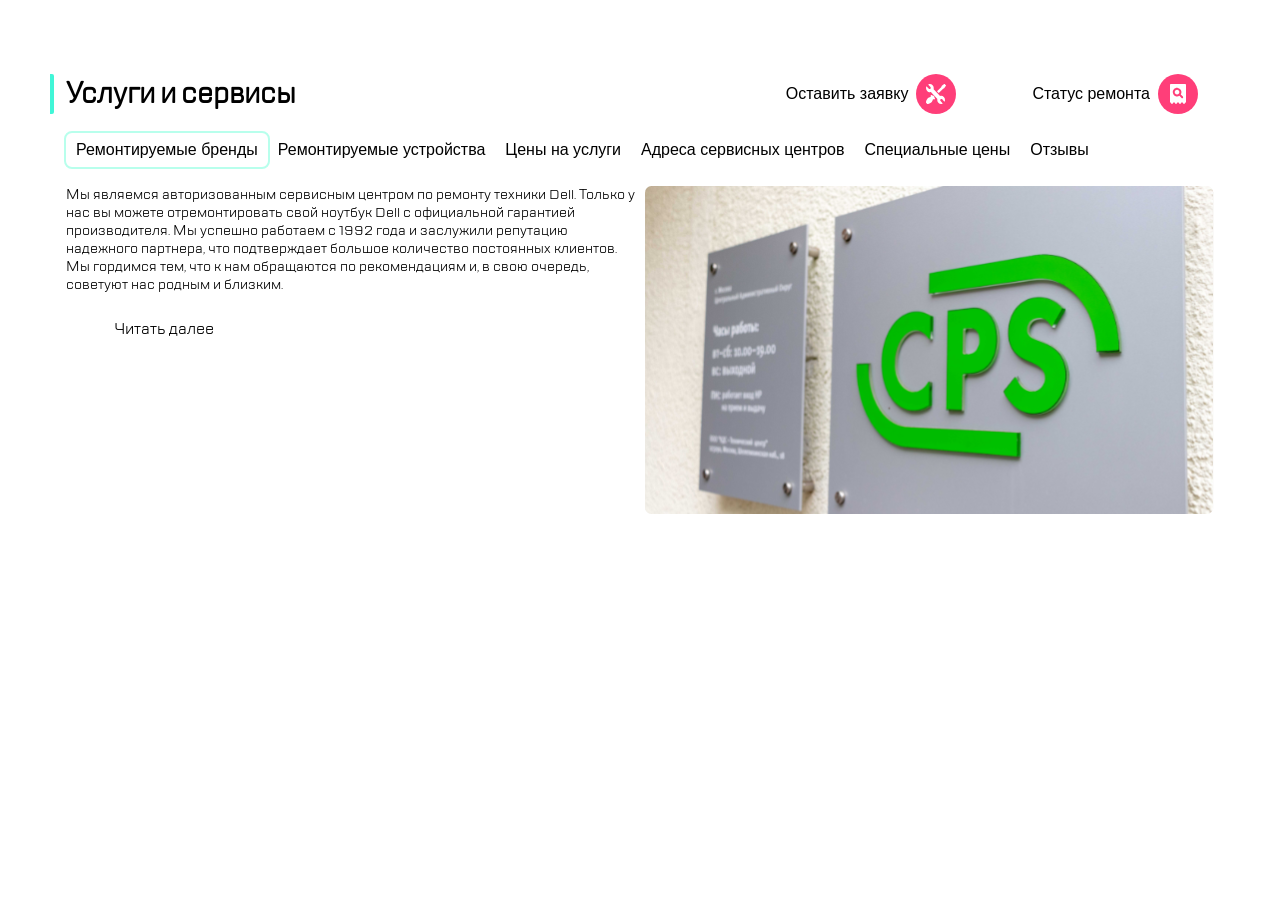
==== index.html @ 4b3b8965 "newtest" ====
<!DOCTYPE html>
<html lang="en">
<head>
    <meta charset="UTF-8">
    <meta name="viewport" content="width=device-width, initial-scale=1.0">
    <title>Услуги и сервисы</title>
    <link rel="stylesheet" href="css/main.css">
</head>
<body>

<!-- Шапка сайта -->
    <header class="header">
        <div class="header__container">
            <div class="header__left">
                <button class="header__btn header__btn--burger"></button>
                <a href="" class="header__logo"></a></div>
                <span class="header__line"></span>
            <div class="header__right">
                <button class="header__btn header__btn--call"></button>
                <button class="header__btn header__btn--write"></button>
                <button class="header__btn header__btn--profile"></button>
                <span class="header__line--tablet"></span>
                <button class="header__btn header__btn--repair"></button>
                <button class="header__btn header__btn--status"></button>
            </div> 
        </div>
    </header>
    <main class="main-container">
    <!-- заголовок -->
        <div class="services__container">
            <span class="services__highlight"></span>
            <h1 class="services__name">Услуги и сервисы</h1>
            <button class="services__right">
                <span class="services__right__text">Оставить заявку</span>
            <span class="header__btn header__btn--repair"></span>
        </button>
            <button class="services__right">
                <span class="services__right__text">Статус ремонта</span>
            <span class="header__btn header__btn--status"></span>
        </button>
        </div>
    <!-- Навигация -->
        <nav class="nav__container">
            <ul class="nav__list">
                <li class="nav__item">
                    <button class="nav__btn nav__btn--focus ">Ремонтируемые бренды</button>
                </li>
                <li class="nav__item">
                    <button class="nav__btn">Ремонтируемые устройства</button>
                </li>
                <li class="nav__item">
                    <button class="nav__btn">Цены на услуги</button>
                </li>
                <li class="nav__item">
                    <button class="nav__btn">Адреса сервисных центров</button>
                </li>
                <li class="nav__item">
                    <button class="nav__btn">Специальные цены</button>
                </li>
                <li class="nav__item">
                    <button class="nav__btn">Отзывы</button>
                </li>
                </ul>
        </nav>
        <!-- Контент -->
        <section class="content">
            <div class="content__main">
                <p class="content__main--text">Мы являемся авторизованным сервисным центром по ремонту техники Dell. Только у нас вы можете отремонтировать свой ноутбук Dell с официальной гарантией производителя. Мы успешно работаем с 1992 года и заслужили репутацию надежного партнера, что подтверждает большое количество постоянных клиентов. Мы гордимся тем, что к нам обращаются по рекомендациям и, в свою очередь, советуют нас родным и близким.</p>
                                       <button class="content__main--inf">Читать далее</button>
                                       </div>
            <div class="content__main__post">
                <img class="content__main__post--item" src="/img/post1.svg">
            </div>
        
        </section>
    </main>
</body>
</html>
---- css/main.css ----
@import url(header.css);
@import url(menu.css);
@font-face { 
    font-family: 'TTlakes';
    src: url('/fonts/TTLakes-Regular.woff') format('woff');
}

:root {
    --primary--pink: #ff3e79;
}

* {
    margin: 0;
    padding: 0;
    box-sizing: border-box;
}

a {
    text-decoration: none;
}

body  {
    font-family: 'TTlakes'; 
}

/* MAIN */
.main-container {
    display: block;
    min-height: 597px;  
}
/* нав */
.services__container{
    display: flex;
    align-items: center;
    padding: 24px 0 16px 0;
    gap: 12px;
}
.services__highlight{
    width: 4px;
    height: 40px;
    background-color: #41F6D7;
    border-top-right-radius: 2px;
    border-bottom-right-radius: 2px;
}
.services__name {
    font-size: 28px;
    flex:1;
}

.services__right {
    display: none;
}

.services__right__text {
    display: none;
}

.nav__container {
    display: flex;
    height: 40px;
    width: 100%;
    overflow-x: auto;
    scrollbar-width: none;
}
.nav__list {
    display: flex;
    align-items: center;
    flex-wrap: nowrap;
    padding-left: 16px
}

.nav__list li {
    list-style-type: none;
}

.nav__item {
    margin: 0;
    padding: 0;
}
.nav__btn {
    background-color: transparent;
    align-items: center;
    font-size: 16px;
    width: 100%;
    padding: 8px 10px;
    margin: 0;
    white-space: nowrap;
    border: none;
}

.nav__btn--focus{
    border-radius: 6px;
    outline: 2px solid #B8FFEC;
    
}
/* Контент */
.content{
    display: block;
}
.content__main{
    width: 100%;
    /* overflow: hidden; */
}

.content__main--text {
    display: block;
    font-size: 14px;
    padding: 16px 16px;
    max-height: 90px;
    overflow: hidden;
    line-height: 18px;
}

.content__main--inf {
    display: flex;
    gap: 8px;
    font-size: 16px;
    height: 24px;
    margin: 24px 16px;
    font-weight: 500;
    border: none;
    background: transparent;
    font-family: TTlakes;
}

.content__main--inf::before{
    display: inline-block;
    content:'';
    width: 24px;
    background-image: url(img/arrow.svg);
    background-repeat: no-repeat;
    background-position: center;
    background-size: contain;
}

.content__main__post {
    display: flex;
}

.content__main__post--item {
    display: block;
    width: 100%;
}

@media (min-width: 768px) {
    .header__btn--call, .header__btn--write, .header__btn--profile, .header__line--tablet {
        display: block;
    }

    .header__line {
        display: none;
    }

    .content {
        display: flex;
        flex-direction: row;
        padding: 16px;
        align-items: flex-start;
        gap:10px;
    }


    .content__main--text {
        padding: 0;
        max-height: 160px;
        flex: 1;
    }

    .content__main__post--item {
        display: block;
        max-height: 2;
    }
}
@media (min-width: 1024px) {
    .header__container {
        display: none;
    }

    .main-container {
        padding: 50px;
    }
    .content {
        display: flex;
        flex-direction: row;
        padding: 16px;
        max-width: 100%;
        height: 100%;
    }

    .content__main {
        flex: 1;
    }

    .content__main__post {
        flex: 1;
        height: 100%;
        width: 100%;
    }

    .content__main--text {
        width: 100%;
        height: 100%;
    }

    .services__right {
        display: flex;
        align-items: center;
        gap: 8px;
        border: none;
        background-color: transparent;
        cursor: pointer;
        padding: 0 32px;
    }

    .services__right__text {
        display: block;
        font-size: 16px;
        font-style: bold;
    }


}
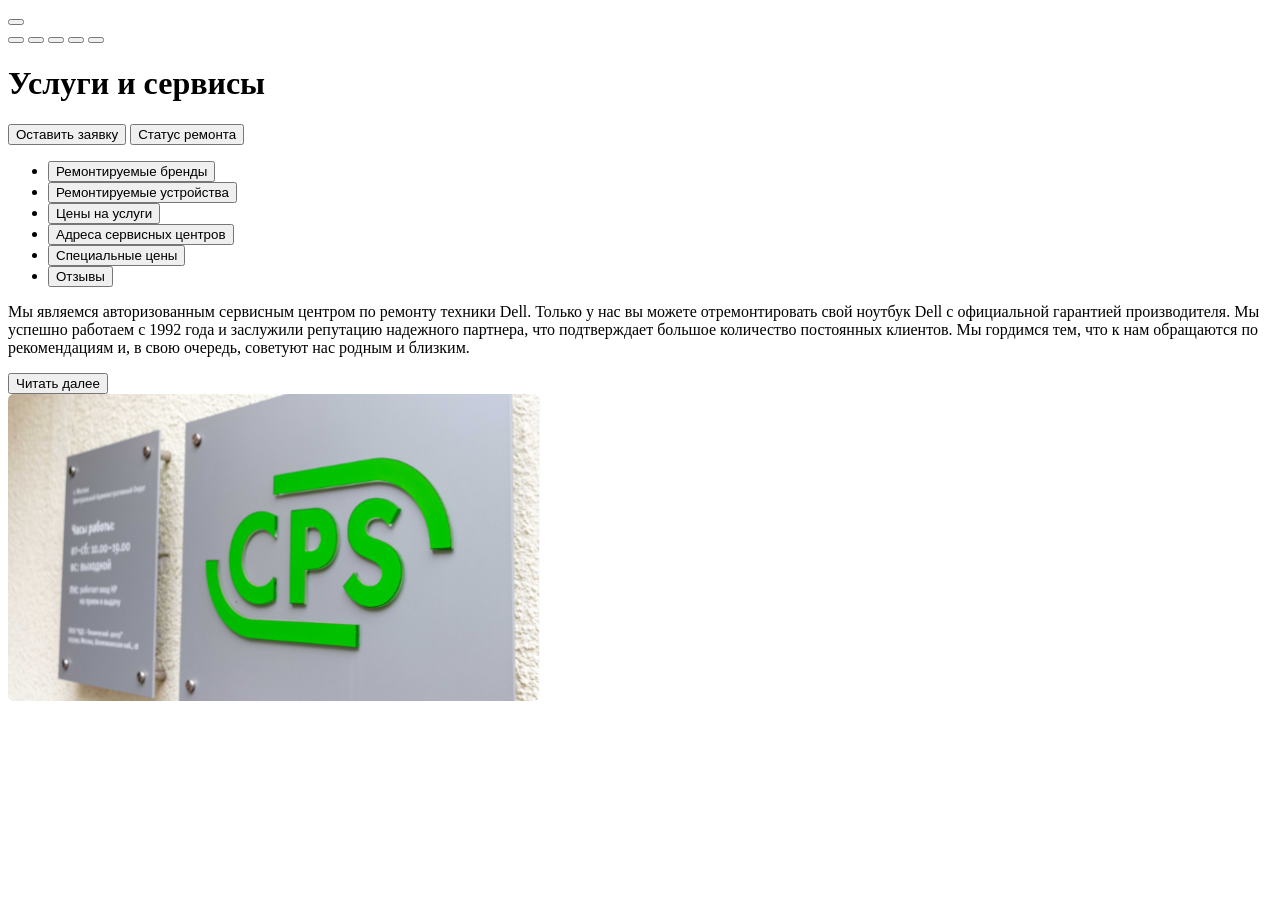
==== commit 5ea5761d: "Test" ====
--- a/index.html
+++ b/index.html
@@ -4,7 +4,7 @@
     <meta charset="UTF-8">
     <meta name="viewport" content="width=device-width, initial-scale=1.0">
     <title>Услуги и сервисы</title>
-    <link rel="stylesheet" href="css/main.css">
+    <link rel="stylesheet" href="task-6.8/css/main.css">
 </head>
 <body>
 
@@ -69,7 +69,7 @@
                                        <button class="content__main--inf">Читать далее</button>
                                        </div>
             <div class="content__main__post">
-                <img class="content__main__post--item" src="/img/post1.svg">
+                <img class="content__main__post--item" src="img/post1.svg">
             </div>
         
         </section>
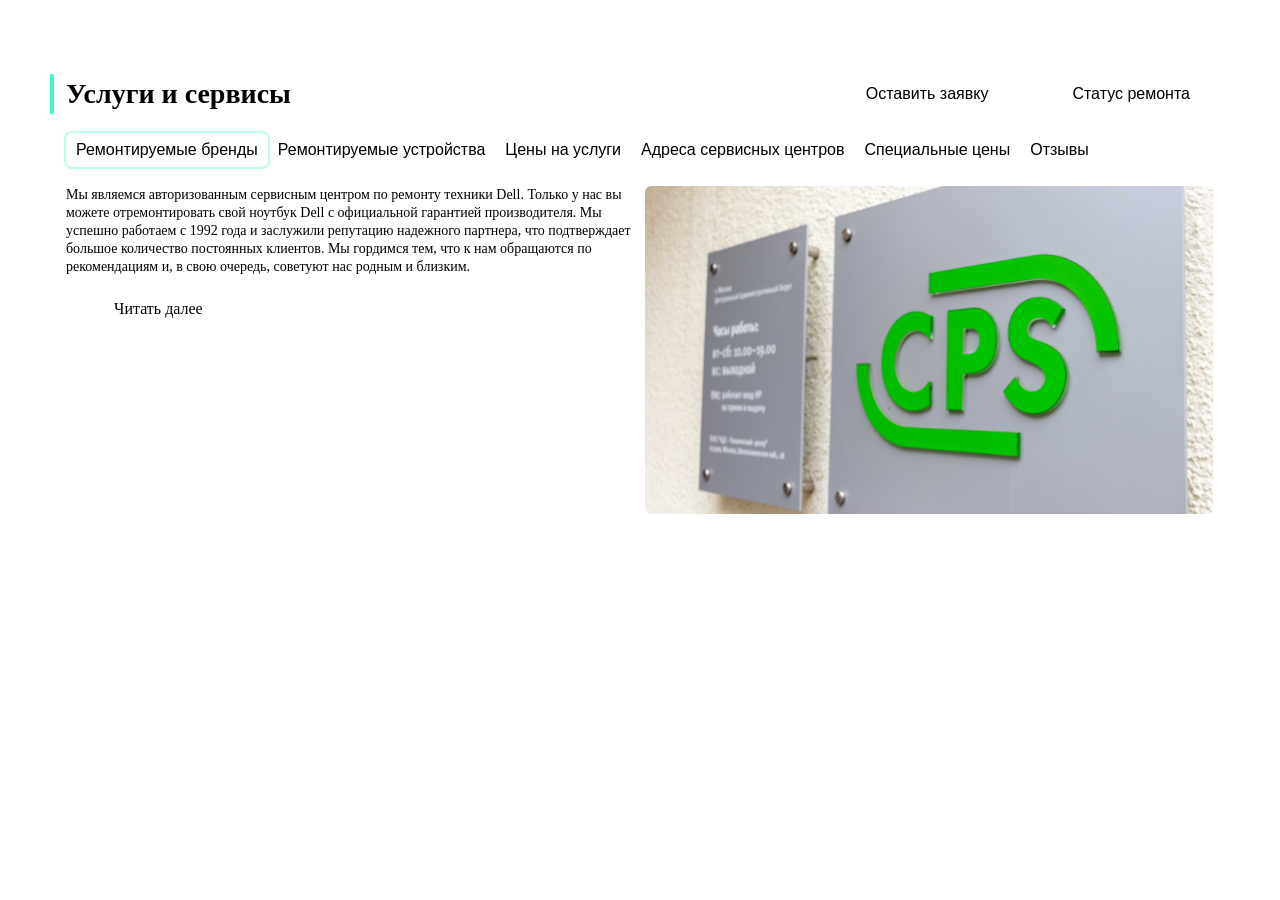
==== commit 2189c6ce: "Testv2" ====
--- a/index.html
+++ b/index.html
@@ -4,7 +4,7 @@
     <meta charset="UTF-8">
     <meta name="viewport" content="width=device-width, initial-scale=1.0">
     <title>Услуги и сервисы</title>
-    <link rel="stylesheet" href="task-6.8/css/main.css">
+    <link rel="stylesheet" href="css/main.css">
 </head>
 <body>
 
--- a/css/main.css
+++ b/css/main.css
@@ -0,0 +1,222 @@
+@import url(task-6.8/css/header.css);
+@import url(task-6.8/css/menu.css);
+@font-face { 
+    font-family: 'TTlakes';
+    src: url('task-6.8/fonts/TTLakes-Regular.woff') format('woff');
+}
+
+:root {
+    --primary--pink: #ff3e79;
+}
+
+* {
+    margin: 0;
+    padding: 0;
+    box-sizing: border-box;
+}
+
+a {
+    text-decoration: none;
+}
+
+body  {
+    font-family: 'TTlakes'; 
+}
+
+/* MAIN */
+.main-container {
+    display: block;
+    min-height: 597px;  
+}
+/* нав */
+.services__container{
+    display: flex;
+    align-items: center;
+    padding: 24px 0 16px 0;
+    gap: 12px;
+}
+.services__highlight{
+    width: 4px;
+    height: 40px;
+    background-color: #41F6D7;
+    border-top-right-radius: 2px;
+    border-bottom-right-radius: 2px;
+}
+.services__name {
+    font-size: 28px;
+    flex:1;
+}
+
+.services__right {
+    display: none;
+}
+
+.services__right__text {
+    display: none;
+}
+
+.nav__container {
+    display: flex;
+    height: 40px;
+    width: 100%;
+    overflow-x: auto;
+    scrollbar-width: none;
+}
+.nav__list {
+    display: flex;
+    align-items: center;
+    flex-wrap: nowrap;
+    padding-left: 16px
+}
+
+.nav__list li {
+    list-style-type: none;
+}
+
+.nav__item {
+    margin: 0;
+    padding: 0;
+}
+.nav__btn {
+    background-color: transparent;
+    align-items: center;
+    font-size: 16px;
+    width: 100%;
+    padding: 8px 10px;
+    margin: 0;
+    white-space: nowrap;
+    border: none;
+}
+
+.nav__btn--focus{
+    border-radius: 6px;
+    outline: 2px solid #B8FFEC;
+    
+}
+/* Контент */
+.content{
+    display: block;
+}
+.content__main{
+    width: 100%;
+    /* overflow: hidden; */
+}
+
+.content__main--text {
+    display: block;
+    font-size: 14px;
+    padding: 16px 16px;
+    max-height: 90px;
+    overflow: hidden;
+    line-height: 18px;
+}
+
+.content__main--inf {
+    display: flex;
+    gap: 8px;
+    font-size: 16px;
+    height: 24px;
+    margin: 24px 16px;
+    font-weight: 500;
+    border: none;
+    background: transparent;
+    font-family: TTlakes;
+}
+
+.content__main--inf::before{
+    display: inline-block;
+    content:'';
+    width: 24px;
+    background-image: url(task-6.8/img/arrow.svg);
+    background-repeat: no-repeat;
+    background-position: center;
+    background-size: contain;
+}
+
+.content__main__post {
+    display: flex;
+}
+
+.content__main__post--item {
+    display: block;
+    width: 100%;
+}
+
+@media (min-width: 768px) {
+    .header__btn--call, .header__btn--write, .header__btn--profile, .header__line--tablet {
+        display: block;
+    }
+
+    .header__line {
+        display: none;
+    }
+
+    .content {
+        display: flex;
+        flex-direction: row;
+        padding: 16px;
+        align-items: flex-start;
+        gap:10px;
+    }
+
+
+    .content__main--text {
+        padding: 0;
+        max-height: 160px;
+        flex: 1;
+    }
+
+    .content__main__post--item {
+        display: block;
+        max-height: 2;
+    }
+}
+@media (min-width: 1024px) {
+    .header__container {
+        display: none;
+    }
+
+    .main-container {
+        padding: 50px;
+    }
+    .content {
+        display: flex;
+        flex-direction: row;
+        padding: 16px;
+        max-width: 100%;
+        height: 100%;
+    }
+
+    .content__main {
+        flex: 1;
+    }
+
+    .content__main__post {
+        flex: 1;
+        height: 100%;
+        width: 100%;
+    }
+
+    .content__main--text {
+        width: 100%;
+        height: 100%;
+    }
+
+    .services__right {
+        display: flex;
+        align-items: center;
+        gap: 8px;
+        border: none;
+        background-color: transparent;
+        cursor: pointer;
+        padding: 0 32px;
+    }
+
+    .services__right__text {
+        display: block;
+        font-size: 16px;
+        font-style: bold;
+    }
+
+
+}
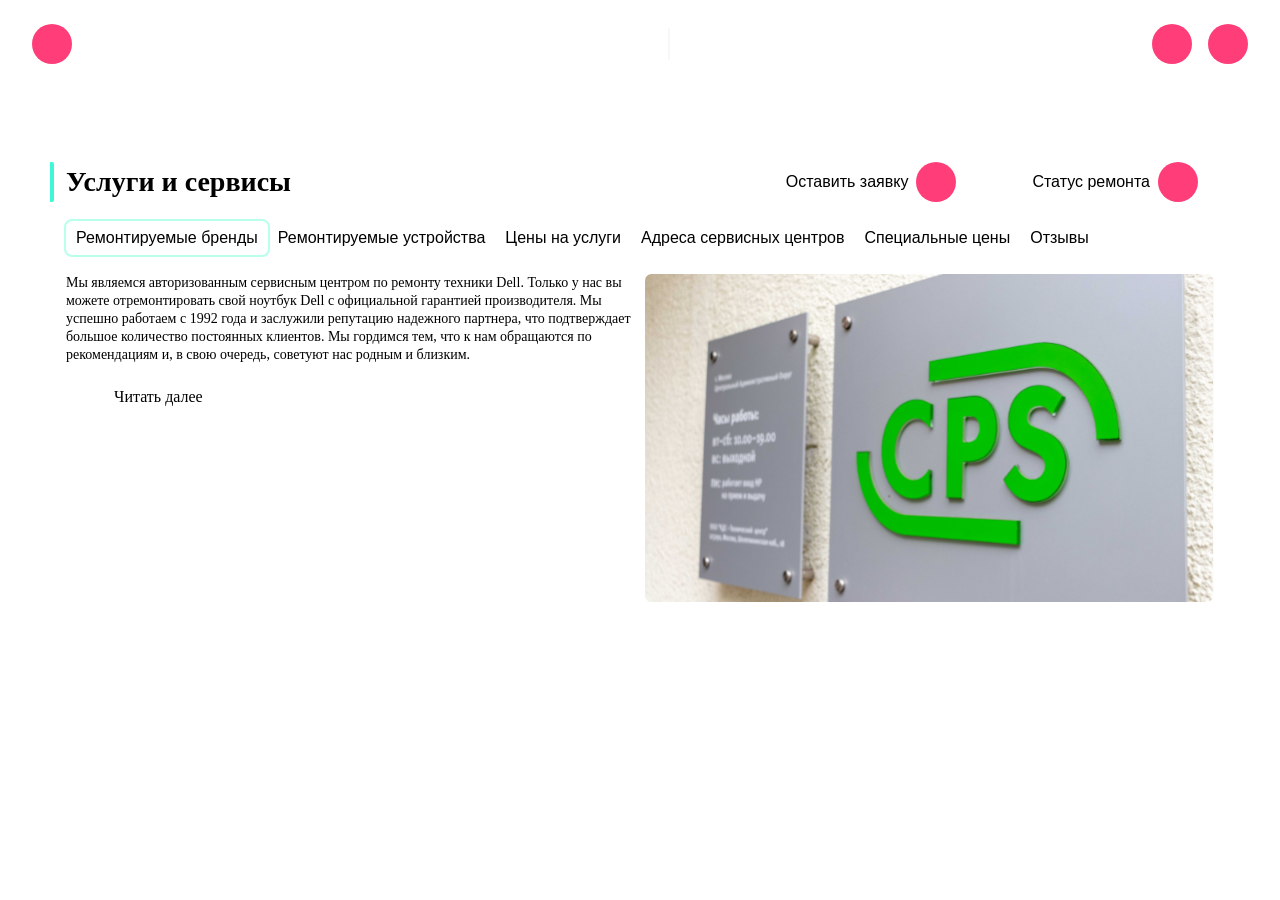
==== commit 91ee2640: "Testv2" ====
--- a/index.html
+++ b/index.html
@@ -5,6 +5,7 @@
     <meta name="viewport" content="width=device-width, initial-scale=1.0">
     <title>Услуги и сервисы</title>
     <link rel="stylesheet" href="css/main.css">
+    <link rel="stylesheet" href="css/header.css">
 </head>
 <body>
 
--- a/css/main.css
+++ b/css/main.css
@@ -1,8 +1,8 @@
-@import url(task-6.8/css/header.css);
-@import url(task-6.8/css/menu.css);
+/* @import url(/css/header.css);
+@import url(/css/menu.css); */
 @font-face { 
     font-family: 'TTlakes';
-    src: url('task-6.8/fonts/TTLakes-Regular.woff') format('woff');
+    src: url('fonts/TTLakes-Regular.woff') format('woff');
 }
 
 :root {
@@ -127,7 +127,7 @@
     display: inline-block;
     content:'';
     width: 24px;
-    background-image: url(task-6.8/img/arrow.svg);
+    background-image: url(/img/arrow.svg);
     background-repeat: no-repeat;
     background-position: center;
     background-size: contain;
--- a/css/header.css
+++ b/css/header.css
@@ -0,0 +1,75 @@
+
+.header{
+    display: block;
+    width: 100%;
+    background-color: #fff;
+}
+.header__container{
+    display: flex;
+    width: 100%;
+    min-height: 88px;
+    align-items: center;
+    justify-content: space-between;
+    padding: 0 16px;
+}
+.header__right, .header__left {
+    display: flex;
+    gap: 16px;
+    align-items: center;
+    padding: 0 16px 0;
+}
+.header__btn{
+    position: relative;
+    width: 40px;
+    height: 40px;
+    border-radius: 50%;
+    border: none;
+    background-position: center;
+    background-repeat: no-repeat;
+    background-color: var(--primary--pink);
+    cursor: pointer;
+}
+.header__btn--burger{
+    background-image: url(img/icon.svg);
+}
+.header__btn--repair {
+    background-image: url(img/repair.svg);
+}
+.header__btn--status{
+    background-image: url(img/status.svg);
+}
+.header__btn--call{
+    background-image: url(img/call.svg);
+    display: none; 
+}
+.header__btn--write{
+    background-image: url(img/write.svg);
+    display: none; 
+}
+.header__btn--profile{
+    background-image: url(img/profile.svg);
+    display: none; 
+}
+
+.header__logo{
+    display: block;
+    background-image: url(img/logo.svg);
+    width: 97px;
+    height: 51px;
+    background-repeat: no-repeat;
+}
+.header__line {
+    display: block;
+    height: 32px;
+    border-left: 2px solid #EAEAEA;
+    opacity: 0.4;
+    flex-shrink: 0;
+}
+.header__line--tablet {
+    display: none;
+    height: 32px;
+    border-left: 2px solid #EAEAEA;
+    opacity: 0.4;
+    flex-shrink: 0;
+}
+
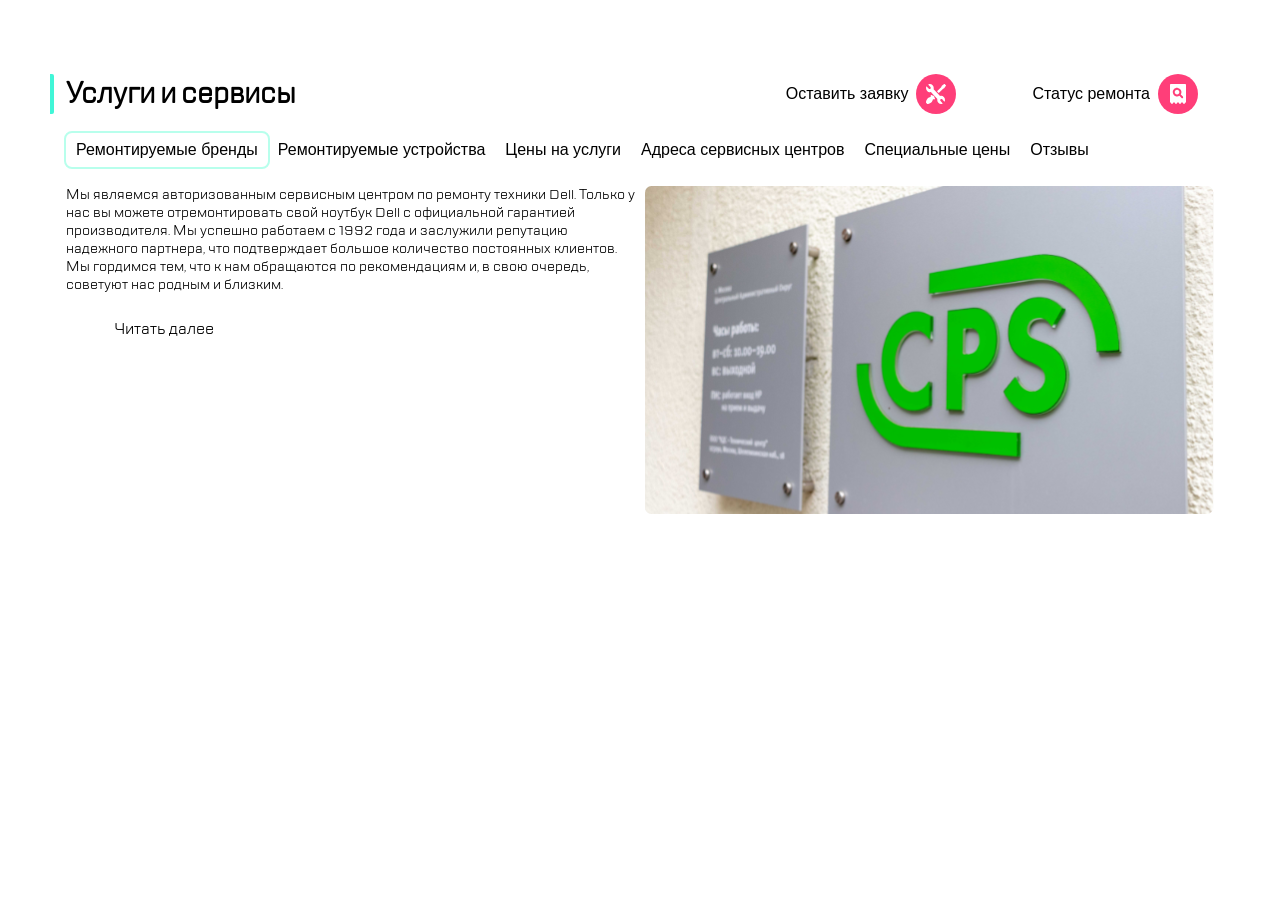
==== commit 30c837d6: "Testv2" ====
--- a/index.html
+++ b/index.html
@@ -5,7 +5,6 @@
     <meta name="viewport" content="width=device-width, initial-scale=1.0">
     <title>Услуги и сервисы</title>
     <link rel="stylesheet" href="css/main.css">
-    <link rel="stylesheet" href="css/header.css">
 </head>
 <body>
 
--- a/css/main.css
+++ b/css/main.css
@@ -1,8 +1,8 @@
-/* @import url(/css/header.css);
-@import url(/css/menu.css); */
+@import url(../css/header.css);
+@import url(../css/menu.css);
 @font-face { 
     font-family: 'TTlakes';
-    src: url('fonts/TTLakes-Regular.woff') format('woff');
+    src: url('../fonts/TTLakes-Regular.woff') format('woff');
 }
 
 :root {
@@ -127,7 +127,7 @@
     display: inline-block;
     content:'';
     width: 24px;
-    background-image: url(/img/arrow.svg);
+    background-image: url(../img/arrow.svg);
     background-repeat: no-repeat;
     background-position: center;
     background-size: contain;
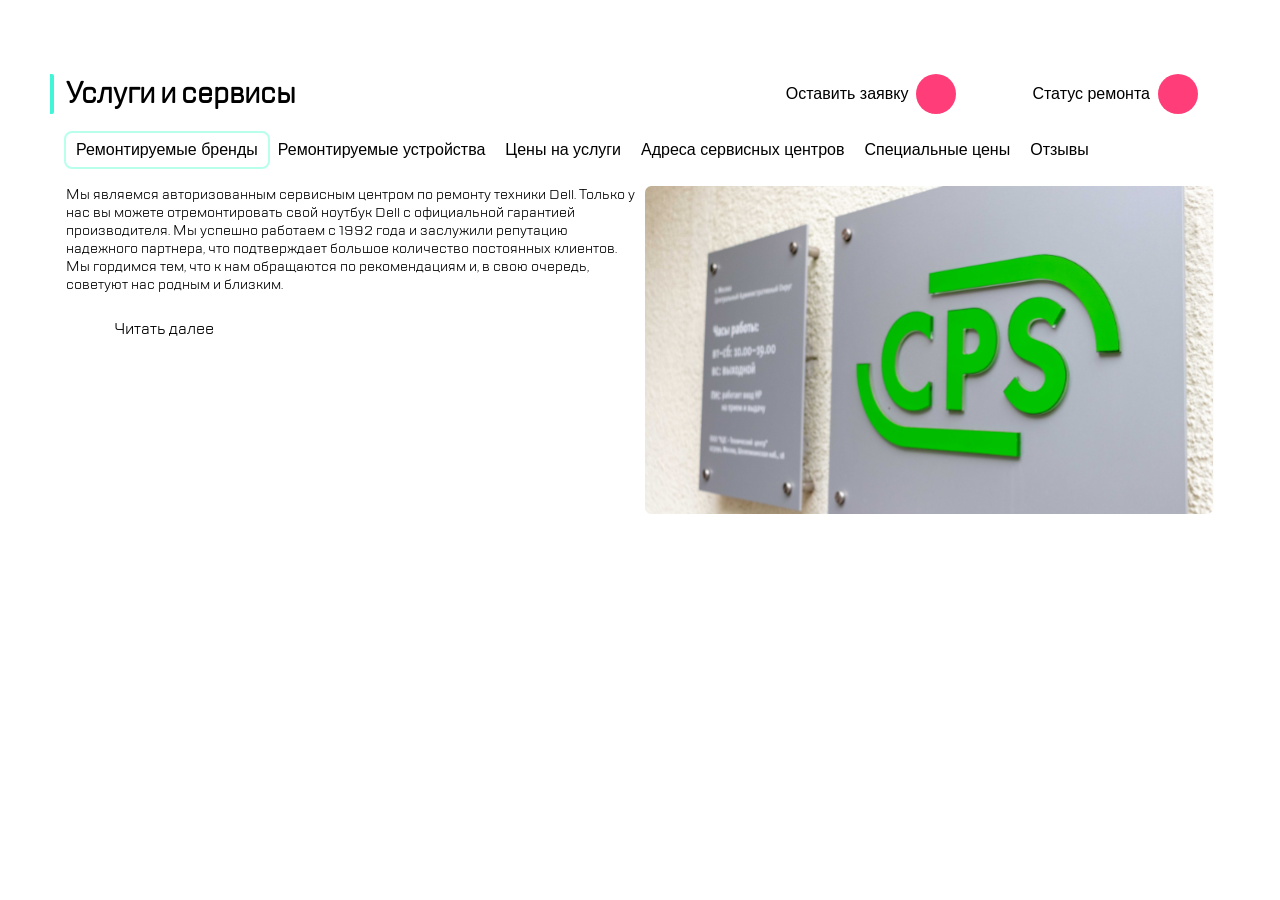
==== commit d4f37069: "Testv2" ====
--- a/index.html
+++ b/index.html
@@ -43,7 +43,7 @@
         <nav class="nav__container">
             <ul class="nav__list">
                 <li class="nav__item">
-                    <button class="nav__btn nav__btn--focus ">Ремонтируемые бренды</button>
+                    <button class="nav__btn nav__btn--active ">Ремонтируемые бренды</button>
                 </li>
                 <li class="nav__item">
                     <button class="nav__btn">Ремонтируемые устройства</button>
--- a/css/main.css
+++ b/css/main.css
@@ -86,12 +86,18 @@
     margin: 0;
     white-space: nowrap;
     border: none;
-}
-
-.nav__btn--focus{
+    cursor: pointer;
+}
+
+.nav__btn--active{
     border-radius: 6px;
     outline: 2px solid #B8FFEC;
     
+}
+
+.nav__btn:focus { 
+    border-radius: 6px;
+    outline: 2px solid #B8FFEC;
 }
 /* Контент */
 .content{
@@ -127,7 +133,7 @@
     display: inline-block;
     content:'';
     width: 24px;
-    background-image: url(../img/arrow.svg);
+    background-image: url(img/arrow.svg);
     background-repeat: no-repeat;
     background-position: center;
     background-size: contain;
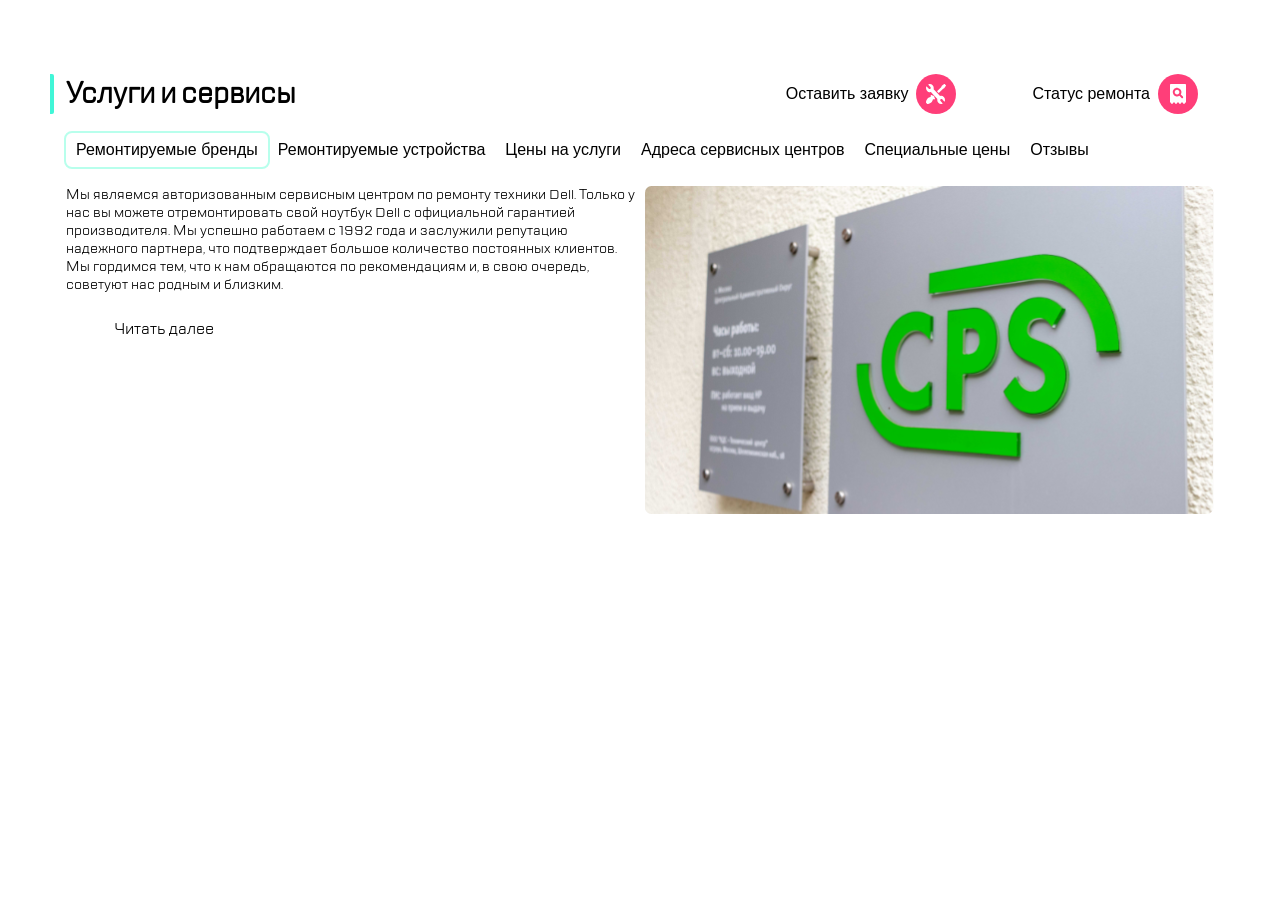
==== commit f0de039b: "Fixv1.0" ====
--- a/index.html
+++ b/index.html
@@ -13,13 +13,13 @@
         <div class="header__container">
             <div class="header__left">
                 <button class="header__btn header__btn--burger"></button>
-                <a href="" class="header__logo"></a></div>
-                <span class="header__line"></span>
+                <a href="#" class="header__logo" aria-label="Главная страница"></a>
+                <span class="header__line"></span></div>
             <div class="header__right">
                 <button class="header__btn header__btn--call"></button>
                 <button class="header__btn header__btn--write"></button>
                 <button class="header__btn header__btn--profile"></button>
-                <span class="header__line--tablet"></span>
+                <span class="header__line header__line--tablet"></span>
                 <button class="header__btn header__btn--repair"></button>
                 <button class="header__btn header__btn--status"></button>
             </div> 
@@ -31,11 +31,11 @@
             <span class="services__highlight"></span>
             <h1 class="services__name">Услуги и сервисы</h1>
             <button class="services__right">
-                <span class="services__right__text">Оставить заявку</span>
+                <span class="services__right-text">Оставить заявку</span>
             <span class="header__btn header__btn--repair"></span>
         </button>
             <button class="services__right">
-                <span class="services__right__text">Статус ремонта</span>
+                <span class="services__right-text">Статус ремонта</span>
             <span class="header__btn header__btn--status"></span>
         </button>
         </div>
@@ -65,11 +65,11 @@
         <!-- Контент -->
         <section class="content">
             <div class="content__main">
-                <p class="content__main--text">Мы являемся авторизованным сервисным центром по ремонту техники Dell. Только у нас вы можете отремонтировать свой ноутбук Dell с официальной гарантией производителя. Мы успешно работаем с 1992 года и заслужили репутацию надежного партнера, что подтверждает большое количество постоянных клиентов. Мы гордимся тем, что к нам обращаются по рекомендациям и, в свою очередь, советуют нас родным и близким.</p>
-                                       <button class="content__main--inf">Читать далее</button>
+                <p class="content__text">Мы являемся авторизованным сервисным центром по ремонту техники Dell. Только у нас вы можете отремонтировать свой ноутбук Dell с официальной гарантией производителя. Мы успешно работаем с 1992 года и заслужили репутацию надежного партнера, что подтверждает большое количество постоянных клиентов. Мы гордимся тем, что к нам обращаются по рекомендациям и, в свою очередь, советуют нас родным и близким.</p>
+                                       <button class="content__more">Читать далее</button>
                                        </div>
-            <div class="content__main__post">
-                <img class="content__main__post--item" src="img/post1.svg">
+            <div class="content__post">
+                <img class="content__post-img" src="img/post1.svg">
             </div>
         
         </section>
--- a/css/main.css
+++ b/css/main.css
@@ -51,7 +51,7 @@
     display: none;
 }
 
-.services__right__text {
+.services__right-text {
     display: none;
 }
 
@@ -66,10 +66,7 @@
     display: flex;
     align-items: center;
     flex-wrap: nowrap;
-    padding-left: 16px
-}
-
-.nav__list li {
+    padding-left: 16px;
     list-style-type: none;
 }
 
@@ -108,7 +105,7 @@
     /* overflow: hidden; */
 }
 
-.content__main--text {
+.content__text {
     display: block;
     font-size: 14px;
     padding: 16px 16px;
@@ -117,7 +114,7 @@
     line-height: 18px;
 }
 
-.content__main--inf {
+.content__more {
     display: flex;
     gap: 8px;
     font-size: 16px;
@@ -129,32 +126,33 @@
     font-family: TTlakes;
 }
 
-.content__main--inf::before{
+.content__more::before{
     display: inline-block;
     content:'';
     width: 24px;
-    background-image: url(img/arrow.svg);
+    background-image: url(../img/arrow.svg);
     background-repeat: no-repeat;
     background-position: center;
     background-size: contain;
 }
 
-.content__main__post {
-    display: flex;
-}
-
-.content__main__post--item {
+.content__post {
+    display: flex;
+}
+
+.content__post-img {
     display: block;
     width: 100%;
 }
 
 @media (min-width: 768px) {
+    
+    .header__line {
+        display: none;
+    }
+
     .header__btn--call, .header__btn--write, .header__btn--profile, .header__line--tablet {
         display: block;
-    }
-
-    .header__line {
-        display: none;
     }
 
     .content {
@@ -166,15 +164,14 @@
     }
 
 
-    .content__main--text {
+    .content__text {
         padding: 0;
         max-height: 160px;
         flex: 1;
     }
 
-    .content__main__post--item {
+    .content__post-img {
         display: block;
-        max-height: 2;
     }
 }
 @media (min-width: 1024px) {
@@ -197,13 +194,13 @@
         flex: 1;
     }
 
-    .content__main__post {
+    .content__post {
         flex: 1;
         height: 100%;
         width: 100%;
     }
 
-    .content__main--text {
+    .content__text {
         width: 100%;
         height: 100%;
     }
@@ -218,7 +215,7 @@
         padding: 0 32px;
     }
 
-    .services__right__text {
+    .services__right-text {
         display: block;
         font-size: 16px;
         font-style: bold;
